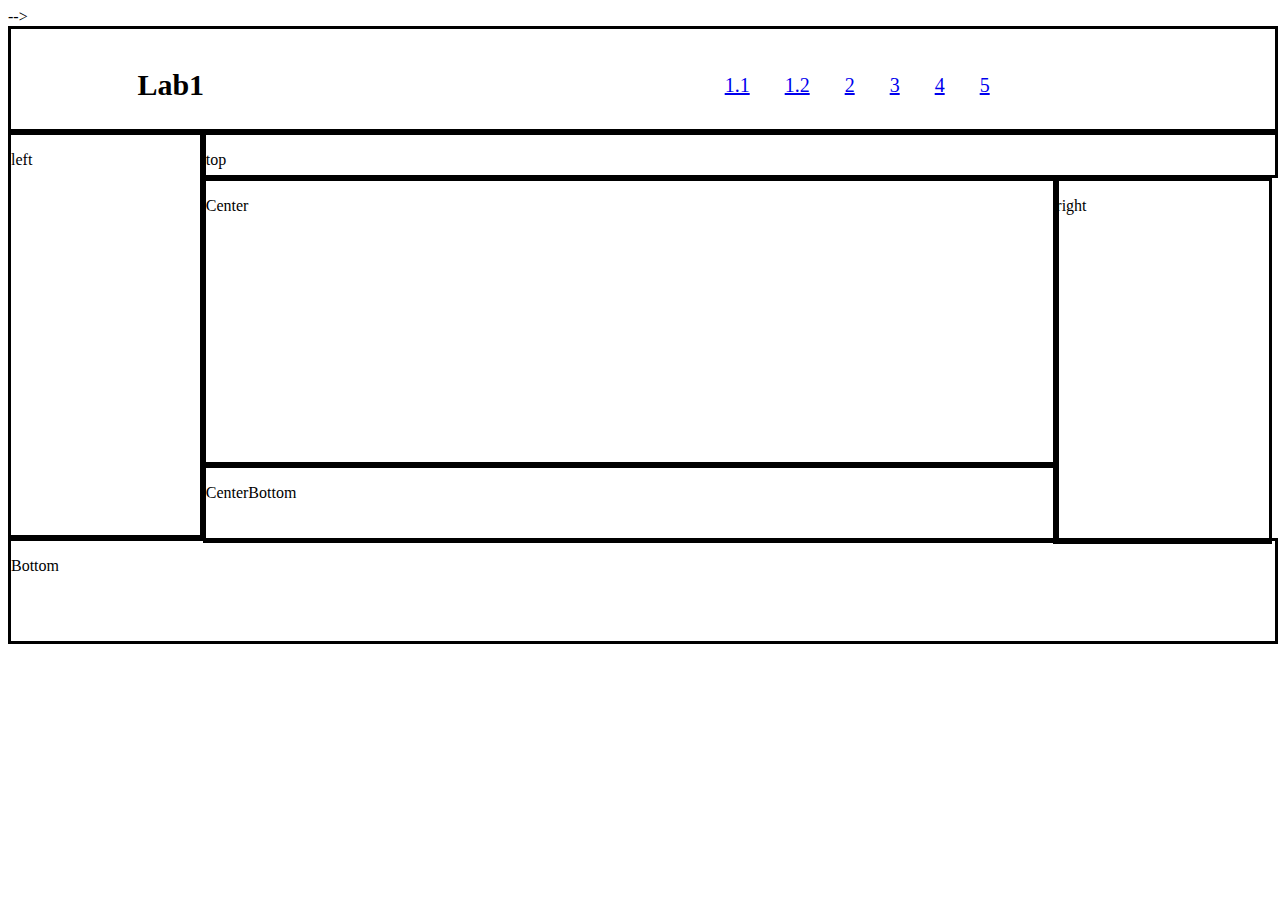
==== index.html @ 791145c7 "asd" ====
<!DOCTYPE html>
<html lang="en">
<head>
    <link rel = "stylesheet" href = "css/style.css">
    <meta charset="UTF-8">
    <meta name="viewport" content="width=device-width, initial-scale=1">
    <title>Lab1</title>
    <style>




.logo{
    font-size: 30px;
    font-weight: 700;
    font-family: "Calibri", serif;
    position: center;
    margin-top: 1%;
    margin-left: 10%;
}
.nav{
    font-size: 20px;
    font-family: "Calibri", serif;
    margin-top: 1%;
    margin-left: 40%;
}

.header__inner{
    width: 100%;
    height: 100px;
    display: flex;
    border-style: solid;
    align-items: center;
}

.nav__link{
    display: inline-block;
    vertical-align: top;
    margin: 0 15px;
}



.left__menu{
    border-style: solid;
    height: 400px;
    width: 15%;
    display: inline-block;
}

.top__menu{
    border-style: solid;
    width: 100%;
    height: 10%;
}

.right__menu{
    border-style: solid;
    width: 20%;
    height: 100%;
    display: inline-block;
}

.container{
    width: 100%;
    height: 100%;
}

.center__menu{
    border-style: solid;
    height: 78%;
    width: 100%;
}

.centerbottom__menu{
    border-style: solid;
    height: 20%;
    width: 100%;
}

.main_menu{
    display: flex;
    width: 100%;
    height: 80%;
}
.s1{
    height: 400px;
    width: 85%;
    display: inline-block;
}

.s2{
    display: flex;
    width: 100%;
    height: 90%;
}
.bottom__inner{
    width: 100%;
    height: 100px;
    display: flex;
    border-style: solid;
}

.s3{
    width: 80%;
    height: 100%;
    display: inline-block;
}
@media (orientation: portrait) {

    .left__menu{
        border-style: solid;
        height: auto;
        width: 100%;
    }

    .main_menu{
        display: block;
        width: 100%;
        height: auto;
    }
    .s1{
        display: block;
        height: 400px;
        width: 100%;
    }
    .s2{
        display: block;
        width: 100%;
        height: 90%;
    }
    .s3{
        width: 100%;
        height: 100%;
        display: block;
    }
    .right__menu {
        border-style: solid;
        width: 100%;
        height: auto;
    }
    .container{
        display: block;
    }
    .bottom__inner{
        margin-top: 60px;
    }
}
    </style>
    -->
</head>
<body>
<header>
    <div class = "container">
        <div class = "header__inner">
            <div class = "logo">Lab1</div>
            <nav class = "nav">
                <a class = "nav__link" href="index.html">1.1</a>
                <a class = "nav__link" href="index2.html">1.2</a>
                <a class = "nav__link" href="lab1.2.html">2</a>
                <a class = "nav__link" href="lab1.3.html">3</a>
                <a class = "nav__link" href="lab1.4.html">4</a>
                <a class = "nav__link" href="lab1.5.html">5</a>
            </nav>
        </div>
        <div class = "main_menu">
            <div class = "left__menu">
                <p>left</p>
            </div>
            <div class = "s1">
                <div class = "top__menu">
                    <p>top</p>
                </div>
                <div class = "s2">
                    <div class = "s3">
                        <div class = "center__menu">
                            <p class="txt">Center</p>
                        </div>
                        <div class = "centerbottom__menu">
                            <p class="txt">CenterBottom</p>
                        </div>
                    </div>
                    <div class = "right__menu">
                        <p class="txt">right</p>
                    </div>
                </div>

            </div>

        </div>
        <div class = "bottom__inner">
            <p class="txt">Bottom</p>
        </div>
    </div>

</header>
</body>
</html>
---- css/style.css ----
.logo{
    font-size: 30px;
    font-weight: 700;
    font-family: "Calibri", serif;
    position: center;
    margin-top: 1%;
    margin-left: 10%;
}
.nav{
    font-size: 20px;
    font-family: "Calibri", serif;
    margin-top: 1%;
    margin-left: 40%;
}

.header__inner{
    width: 100%;
    height: 100px;
    display: flex;
    border-style: solid;
    align-items: center;
}

.nav__link{
    display: inline-block;
    vertical-align: top;
    margin: 0 15px;
}



.left__menu{
    border-style: solid;
    height: 400px;
    width: 15%;
    display: inline-block;
} 

.top__menu{
    border-style: solid;
    width: 100%;
    height: 10%;
}

.right__menu{
    border-style: solid;
    width: 20%;
    height: 100%;
    display: inline-block;
}

.container{
    width: 100%;
    height: 100%;
}

.center__menu{
    border-style: solid;
    height: 78%;
    width: 100%;
}

.centerbottom__menu{
    border-style: solid;
    height: 20%;
    width: 100%;
}

.main_menu{
    display: flex;
    width: 100%;
    height: 80%;
}
.s1{
    height: 400px;
    width: 85%;
    display: inline-block;
}

.s2{
    display: flex;
    width: 100%;
    height: 90%;
}
.bottom__inner{
    width: 100%;
    height: 100px;
    display: flex;
    border-style: solid;
}

.s3{
    width: 80%;
    height: 100%;
    display: inline-block;
}
@media (orientation: portrait) {

    .left__menu{
        border-style: solid;
        height: auto;
        width: 100%;
    }

    .main_menu{
        display: block;
        width: 100%;
        height: auto;
    }
    .s1{
        display: block;
        height: 400px;
        width: 100%;
    }
    .s2{
        display: block;
        width: 100%;
        height: 90%;
    }
    .s3{
        width: 100%;
        height: 100%;
        display: block;
    }
    .right__menu {
        border-style: solid;
        width: 100%;
        height: auto;
    }
    .container{
        display: block;
    }
    .bottom__inner{
        margin-top: 60px;
    }
}
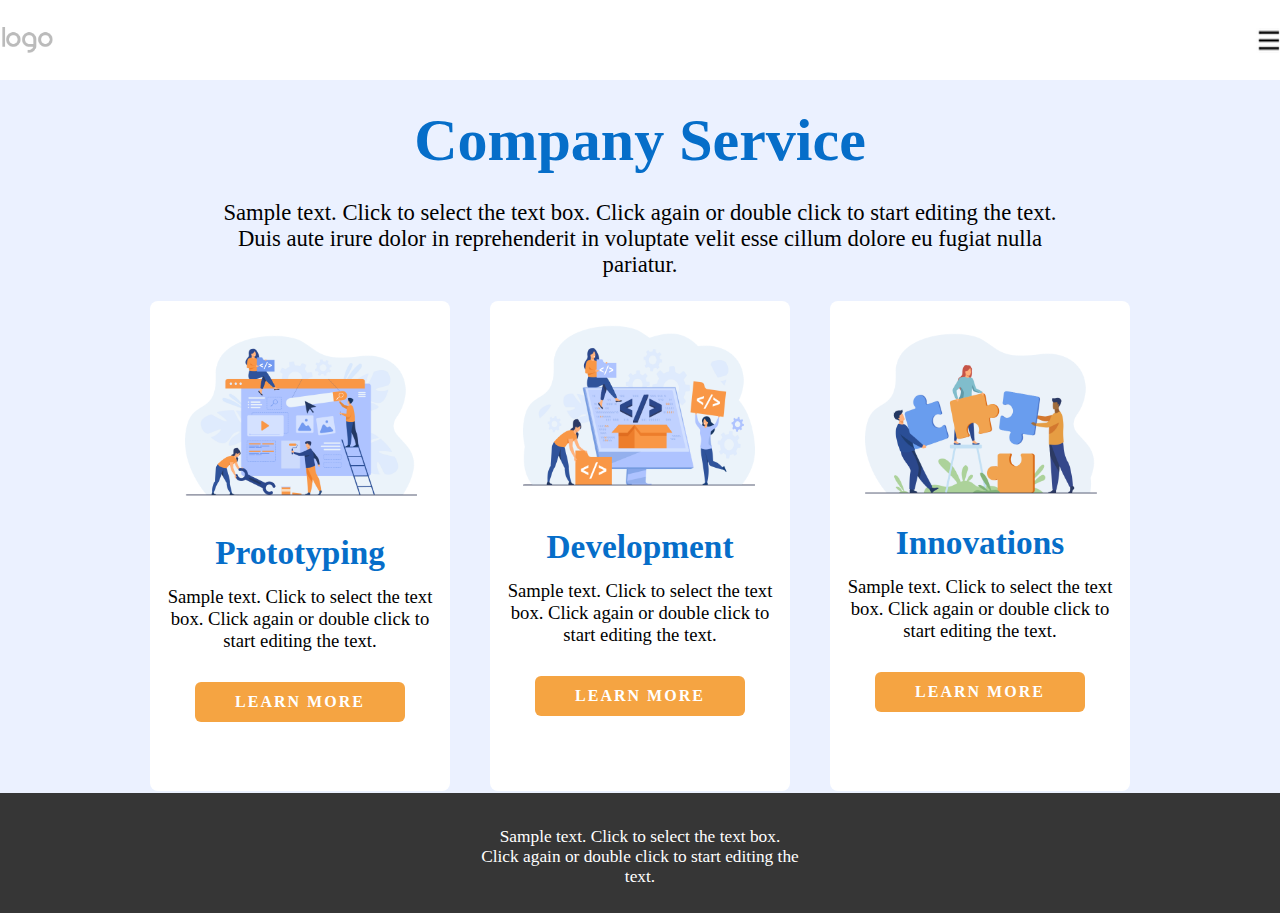
==== commit efe2d6b2: "lab4" ====
--- a/index.html
+++ b/index.html
@@ -1,198 +1,53 @@
 <!DOCTYPE html>
 <html lang="en">
 <head>
-    <link rel = "stylesheet" href = "css/style.css">
     <meta charset="UTF-8">
+    <title>Lab4</title>
+    <link rel="stylesheet" type="text/css" href="css/style.css">
     <meta name="viewport" content="width=device-width, initial-scale=1">
-    <title>Lab1</title>
-    <style>
-
-
-
-
-.logo{
-    font-size: 30px;
-    font-weight: 700;
-    font-family: "Calibri", serif;
-    position: center;
-    margin-top: 1%;
-    margin-left: 10%;
-}
-.nav{
-    font-size: 20px;
-    font-family: "Calibri", serif;
-    margin-top: 1%;
-    margin-left: 40%;
-}
-
-.header__inner{
-    width: 100%;
-    height: 100px;
-    display: flex;
-    border-style: solid;
-    align-items: center;
-}
-
-.nav__link{
-    display: inline-block;
-    vertical-align: top;
-    margin: 0 15px;
-}
-
-
-
-.left__menu{
-    border-style: solid;
-    height: 400px;
-    width: 15%;
-    display: inline-block;
-}
-
-.top__menu{
-    border-style: solid;
-    width: 100%;
-    height: 10%;
-}
-
-.right__menu{
-    border-style: solid;
-    width: 20%;
-    height: 100%;
-    display: inline-block;
-}
-
-.container{
-    width: 100%;
-    height: 100%;
-}
-
-.center__menu{
-    border-style: solid;
-    height: 78%;
-    width: 100%;
-}
-
-.centerbottom__menu{
-    border-style: solid;
-    height: 20%;
-    width: 100%;
-}
-
-.main_menu{
-    display: flex;
-    width: 100%;
-    height: 80%;
-}
-.s1{
-    height: 400px;
-    width: 85%;
-    display: inline-block;
-}
-
-.s2{
-    display: flex;
-    width: 100%;
-    height: 90%;
-}
-.bottom__inner{
-    width: 100%;
-    height: 100px;
-    display: flex;
-    border-style: solid;
-}
-
-.s3{
-    width: 80%;
-    height: 100%;
-    display: inline-block;
-}
-@media (orientation: portrait) {
-
-    .left__menu{
-        border-style: solid;
-        height: auto;
-        width: 100%;
-    }
-
-    .main_menu{
-        display: block;
-        width: 100%;
-        height: auto;
-    }
-    .s1{
-        display: block;
-        height: 400px;
-        width: 100%;
-    }
-    .s2{
-        display: block;
-        width: 100%;
-        height: 90%;
-    }
-    .s3{
-        width: 100%;
-        height: 100%;
-        display: block;
-    }
-    .right__menu {
-        border-style: solid;
-        width: 100%;
-        height: auto;
-    }
-    .container{
-        display: block;
-    }
-    .bottom__inner{
-        margin-top: 60px;
-    }
-}
-    </style>
-    -->
 </head>
 <body>
-<header>
-    <div class = "container">
-        <div class = "header__inner">
-            <div class = "logo">Lab1</div>
-            <nav class = "nav">
-                <a class = "nav__link" href="index.html">1.1</a>
-                <a class = "nav__link" href="index2.html">1.2</a>
-                <a class = "nav__link" href="lab1.2.html">2</a>
-                <a class = "nav__link" href="lab1.3.html">3</a>
-                <a class = "nav__link" href="lab1.4.html">4</a>
-                <a class = "nav__link" href="lab1.5.html">5</a>
-            </nav>
-        </div>
-        <div class = "main_menu">
-            <div class = "left__menu">
-                <p>left</p>
-            </div>
-            <div class = "s1">
-                <div class = "top__menu">
-                    <p>top</p>
-                </div>
-                <div class = "s2">
-                    <div class = "s3">
-                        <div class = "center__menu">
-                            <p class="txt">Center</p>
-                        </div>
-                        <div class = "centerbottom__menu">
-                            <p class="txt">CenterBottom</p>
-                        </div>
-                    </div>
-                    <div class = "right__menu">
-                        <p class="txt">right</p>
-                    </div>
-                </div>
-
-            </div>
-
-        </div>
-        <div class = "bottom__inner">
-            <p class="txt">Bottom</p>
+<div class="container">
+    <div class="content">
+    <div class="top__menu">
+        <img src="imgs/template5desktop.png" style="margin-left: 2px;">
+        <img src="imgs/img.png" height="27"  style="margin-left: auto; margin-right: 0">
+    </div>
+    <div class="main">
+        <div class="text">
+            <p class="h h__size">Company Service</p>
+            <p class="main__txt">Sample text. Click to select the text box. Click again or double click to start editing the
+                text. Duis aute irure dolor in reprehenderit in voluptate velit esse cillum dolore eu fugiat
+                nulla pariatur.
+            </p>
         </div>
     </div>
-
-</header>
+    <div class="blocks">
+        <div class="block">
+            <img src="imgs/сайт1.png">
+            <p class="h h__size2">Prototyping</p>
+            <p class="block__txt">Sample text. Click to select the text box. Click again or double click to start editing the
+                text.</p>
+            <a href="https://www.youtube.com/watch?v=wZIaj0FDIuI" type="button" class="btn" >LEARN MORE</a>
+        </div>
+        <div class="block">
+            <img src="imgs/сайт2.png">
+            <p class="h h__size2">Development</p>
+            <p class="block__txt">Sample text. Click to select the text box. Click again or double click to start editing the
+                text.</p>
+            <a href="https://www.youtube.com/watch?v=syfkpTqkx5I&t=2s" type="button" class="btn" >LEARN MORE</a>
+        </div>
+        <div class="block">
+            <img src="imgs/сайт3.png">
+            <p class="h h__size2">Innovations</p>
+            <p class="block__txt">Sample text. Click to select the text box. Click again or double click to start editing the
+                text.</p>
+            <a href="https://www.youtube.com/watch?v=-upjFMhlm20" type="button" class="btn" >LEARN MORE</a>
+        </div>
+    </div>
+    </div>
+    <div class="bottom__menu"><p>Sample text. Click to select the text box. Click again or double click to start editing the
+        text.</p></div>
+</div>
 </body>
 </html>--- a/css/style.css
+++ b/css/style.css
@@ -1,139 +1,145 @@
-
-
-
-.logo{
-    font-size: 30px;
-    font-weight: 700;
-    font-family: "Calibri", serif;
-    position: center;
-    margin-top: 1%;
-    margin-left: 10%;
-}
-.nav{
-    font-size: 20px;
-    font-family: "Calibri", serif;
-    margin-top: 1%;
-    margin-left: 40%;
+.top__menu{
+    top: 0;
+    width: 100%;
+    display: flex;
+    position: fixed;
+    align-items: center;
+    background-color: white;
+    overflow: hidden;
+    height: 80px;
 }
 
-.header__inner{
+.bottom__menu{
+    align-items: center;
+    position: absolute;
+    overflow: hidden;
     width: 100%;
-    height: 100px;
-    display: flex;
-    border-style: solid;
-    align-items: center;
+    background-color: #363636;
+    bottom: 0;
+    left:0;
+    right: 0;
+    margin: auto;
+    height: 120px;
 }
 
-.nav__link{
-    display: inline-block;
-    vertical-align: top;
-    margin: 0 15px;
+.bottom__menu p{
+    margin: 34px auto;
+    text-align: center;
+    color: white;
+    width: 25%;
+    font-size: 13pt;
+    font-family: Calibri Light;
 }
 
+.wrapper{
 
-
-.left__menu{
-    border-style: solid;
-    height: 400px;
-    width: 15%;
-    display: inline-block;
-} 
-
-.top__menu{
-    border-style: solid;
-    width: 100%;
-    height: 10%;
+    overflow: hidden;
 }
 
-.right__menu{
-    border-style: solid;
-    width: 20%;
-    height: 100%;
+.main{
+    display: flex;
+    justify-content: center;
+    margin-top: 80px;
+    text-align: center;
+}
+
+.blocks{
+    width: 100%;
+    display: flex;
+    justify-content: center;
+}
+
+.block{
+    width: 300px;
+    height: 490px;
+    background-color: white;
+    margin: 0 20px;
+    text-align: center;
+    border-radius: 8px;
+}
+
+.block img{
+    margin-top: 20px;
+}
+
+.h__size{
+    font-size: 45pt;
+}
+
+.h__size2{
+    font-size: 25pt;
+}
+
+.h{
+    font-family: Calibri;
+    color: #066ec9;
+    font-weight: bold;
+    line-height: 0;
+}
+
+.btn{
+    background-color: #f5a442;
+    color: white;
+    font-family: Calibri;
+    font-weight: bold;
+    text-align: center;
+    text-decoration: none;
     display: inline-block;
+    font-size: 16px;
+    padding: 11px 40px;
+    margin-top: 30px;
+    border-radius: 6px;
+    letter-spacing: 2px;
+}
+
+.text{
+    width: 66%;
+}
+.content{
+    padding-bottom: 120px;
+}
+
+.block__txt{
+    margin: 0 15px;
+    font-family: "Calibri Light";
+    font-size: 14pt;
+
+}
+
+.main__txt{
+    font-family: "Calibri Light";
+    font-size: 17pt;
 }
 
 .container{
-    width: 100%;
-    height: 100%;
+    position: relative;
+    min-height: 92.5vh;
 }
 
-.center__menu{
-    border-style: solid;
-    height: 78%;
-    width: 100%;
-}
-
-.centerbottom__menu{
-    border-style: solid;
-    height: 20%;
-    width: 100%;
-}
-
-.main_menu{
-    display: flex;
-    width: 100%;
-    height: 80%;
-}
-.s1{
-    height: 400px;
-    width: 85%;
-    display: inline-block;
-}
-
-.s2{
-    display: flex;
-    width: 100%;
-    height: 90%;
-}
-.bottom__inner{
-    width: 100%;
-    height: 100px;
-    display: flex;
-    border-style: solid;
-}
-
-.s3{
-    width: 80%;
-    height: 100%;
-    display: inline-block;
+body {
+    background-image: url("imgs/img_1.png");
+    background-repeat: no-repeat;
+    background-size: 100% 260px;
+    background-position-y: 480px;
+    background-color: #ebf1ff;
+    margin: 0;
 }
 @media (orientation: portrait) {
+    .blocks{
+        display: block;
 
-    .left__menu{
-        border-style: solid;
-        height: auto;
-        width: 100%;
+    }
+    .block{
+        margin: 0 auto;
+        margin-top: 20px;
+        margin-bottom: 40px;
+    }
+    .text{
+        width: 90%;
     }
 
-    .main_menu{
-        display: block;
-        width: 100%;
-        height: auto;
+    .bottom__menu p{
+        width: 60%;
     }
-    .s1{
-        display: block;
-        height: 400px;
-        width: 100%;
-    }
-    .s2{
-        display: block;
-        width: 100%;
-        height: 90%;
-    }
-    .s3{
-        width: 100%;
-        height: 100%;
-        display: block;
-    }
-    .right__menu {
-        border-style: solid;
-        width: 100%;
-        height: auto;
-    }
-    .container{
-        display: block;
-    }
-    .bottom__inner{
-        margin-top: 60px;
-    }
+
 }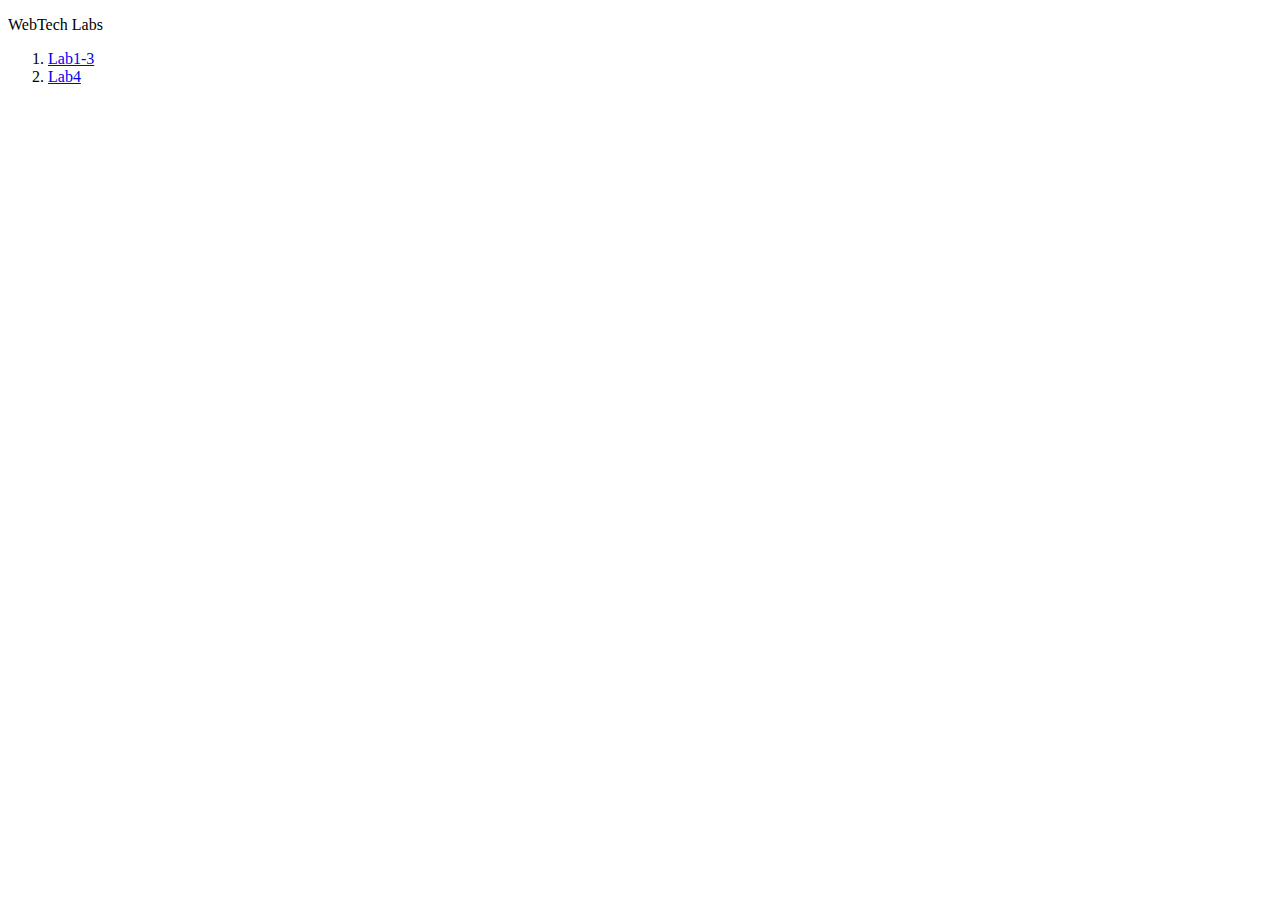
==== commit 230963c1: "-" ====
--- a/index.html
+++ b/index.html
@@ -2,52 +2,16 @@
 <html lang="en">
 <head>
     <meta charset="UTF-8">
-    <title>Lab4</title>
-    <link rel="stylesheet" type="text/css" href="css/style.css">
-    <meta name="viewport" content="width=device-width, initial-scale=1">
+    <title>Labs</title>
 </head>
 <body>
-<div class="container">
-    <div class="content">
-    <div class="top__menu">
-        <img src="imgs/template5desktop.png" style="margin-left: 2px;">
-        <img src="imgs/img.png" height="27"  style="margin-left: auto; margin-right: 0">
-    </div>
-    <div class="main">
-        <div class="text">
-            <p class="h h__size">Company Service</p>
-            <p class="main__txt">Sample text. Click to select the text box. Click again or double click to start editing the
-                text. Duis aute irure dolor in reprehenderit in voluptate velit esse cillum dolore eu fugiat
-                nulla pariatur.
-            </p>
-        </div>
-    </div>
-    <div class="blocks">
-        <div class="block">
-            <img src="imgs/сайт1.png">
-            <p class="h h__size2">Prototyping</p>
-            <p class="block__txt">Sample text. Click to select the text box. Click again or double click to start editing the
-                text.</p>
-            <a href="https://www.youtube.com/watch?v=wZIaj0FDIuI" type="button" class="btn" >LEARN MORE</a>
-        </div>
-        <div class="block">
-            <img src="imgs/сайт2.png">
-            <p class="h h__size2">Development</p>
-            <p class="block__txt">Sample text. Click to select the text box. Click again or double click to start editing the
-                text.</p>
-            <a href="https://www.youtube.com/watch?v=syfkpTqkx5I&t=2s" type="button" class="btn" >LEARN MORE</a>
-        </div>
-        <div class="block">
-            <img src="imgs/сайт3.png">
-            <p class="h h__size2">Innovations</p>
-            <p class="block__txt">Sample text. Click to select the text box. Click again or double click to start editing the
-                text.</p>
-            <a href="https://www.youtube.com/watch?v=-upjFMhlm20" type="button" class="btn" >LEARN MORE</a>
-        </div>
-    </div>
-    </div>
-    <div class="bottom__menu"><p>Sample text. Click to select the text box. Click again or double click to start editing the
-        text.</p></div>
-</div>
+<p>
+    WebTech Labs
+</p>
+<ol>
+    <li><a href="https://github.com/ubeet/WebTech/tree/main/Lab1-3">Lab1-3 </a></li>
+    <li><a href="https://github.com/ubeet/WebTech/tree/main/Lab4">Lab4 </a></li>
+</ol>
+
 </body>
 </html>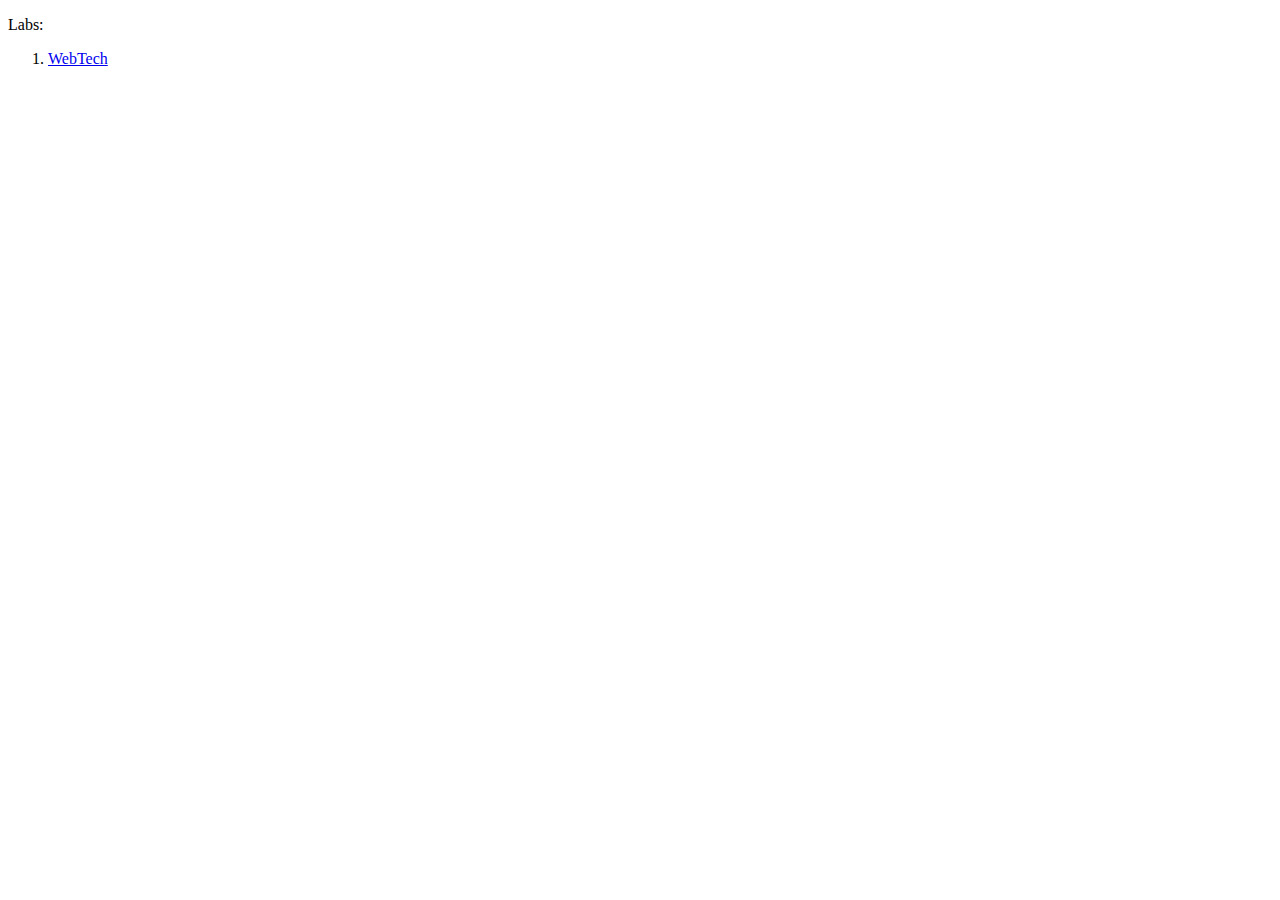
==== commit b218bb82: "-" ====
--- a/index.html
+++ b/index.html
@@ -6,11 +6,10 @@
 </head>
 <body>
 <p>
-    WebTech Labs
+    Labs:
 </p>
 <ol>
-    <li><a href="https://github.com/ubeet/WebTech/tree/main/Lab1-3">Lab1-3 </a></li>
-    <li><a href="https://github.com/ubeet/WebTech/tree/main/Lab4">Lab4 </a></li>
+    <li><a href="https://ubeet.github.com/WebTech">WebTech</a></li>
 </ol>
 
 </body>
